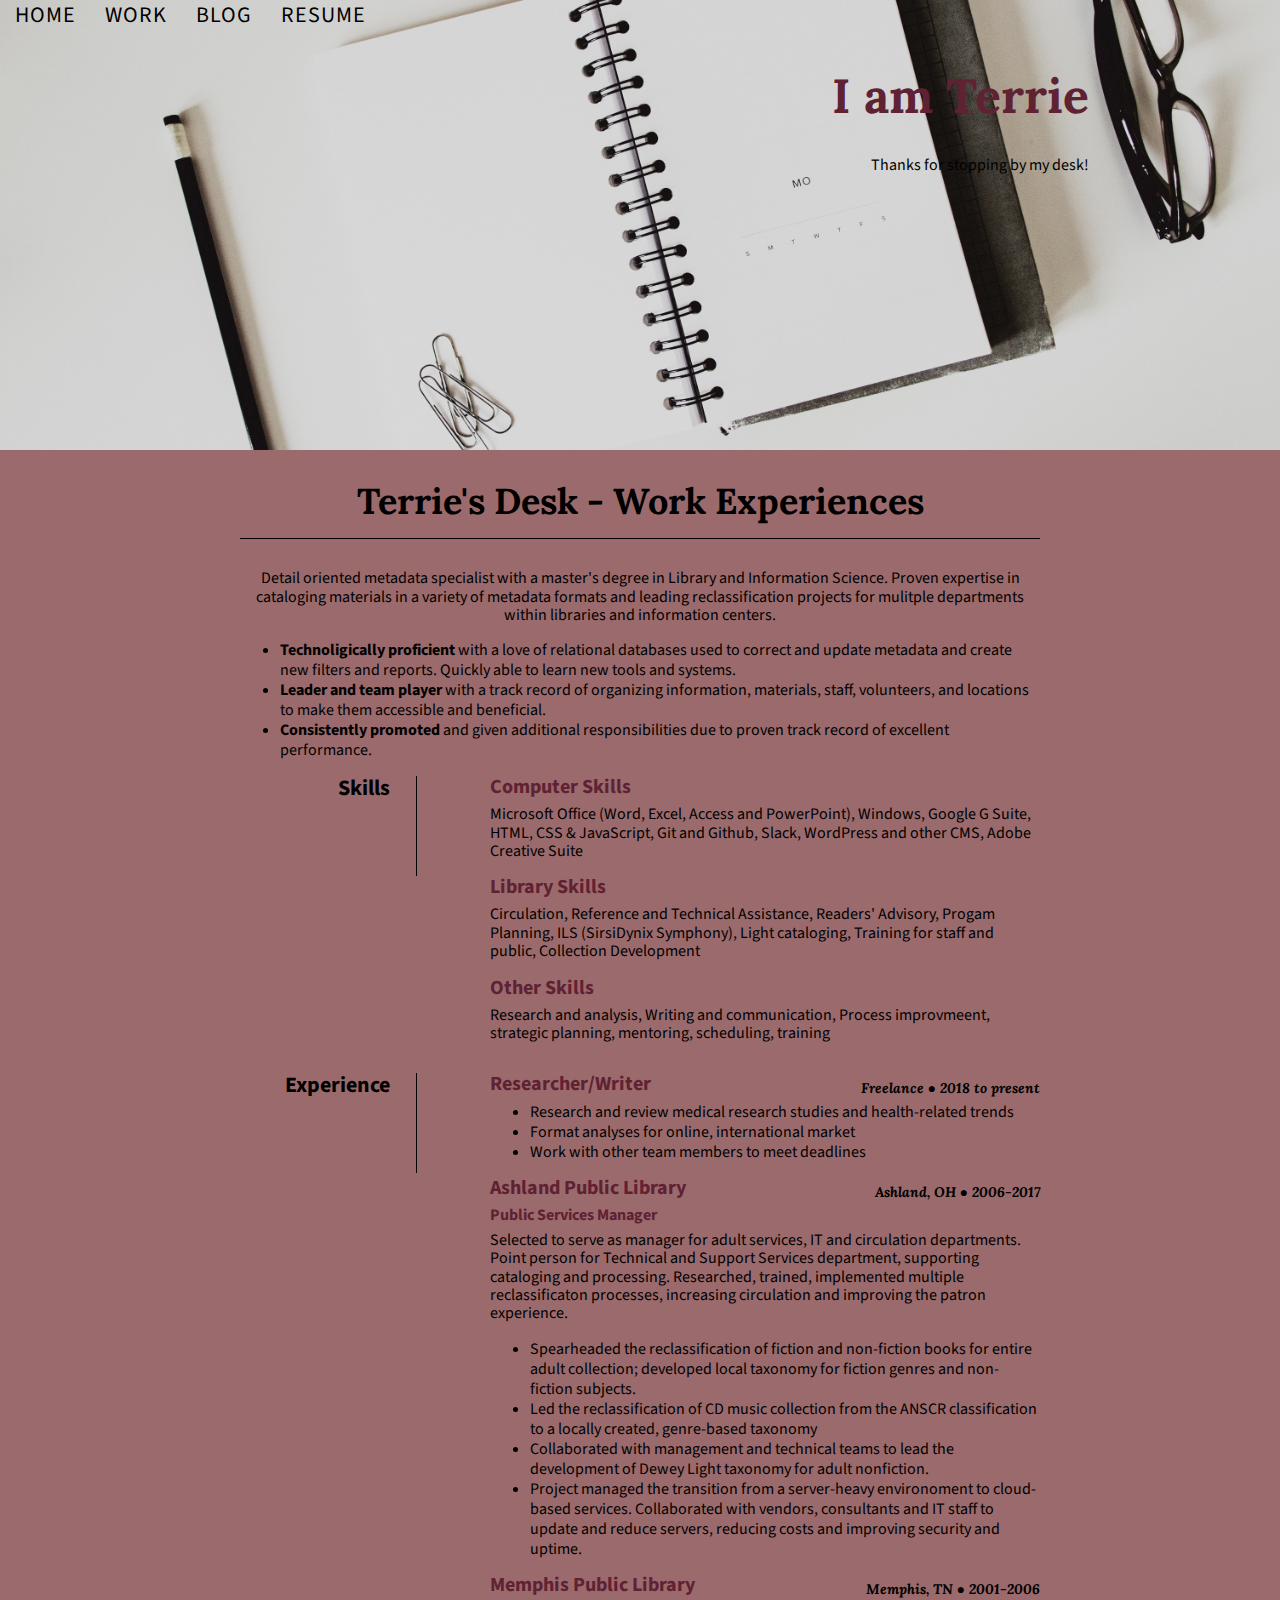
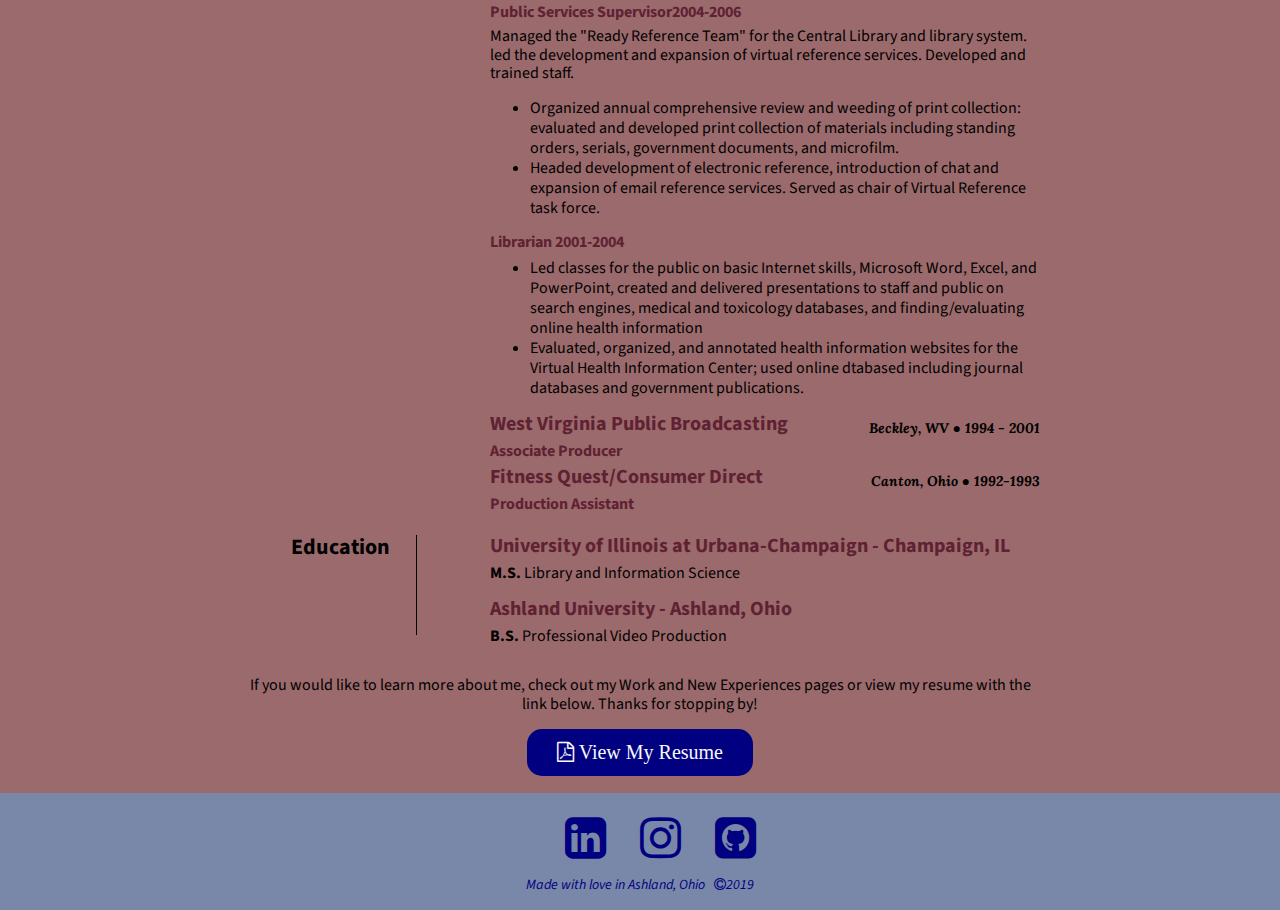
==== work.html @ ab9cb6e9 "adding files" ====
<!DOCTYPE html>
<html lang="en">
<head>
  <meta charset="UTF-8"/>
  <meta name="viewport" content="width=device-width, initial-scale=1.0"/>
  <meta name="author" content="Theresa Schenk Webster"/>
  <meta name="description" content="Theresa Schenk Webster is a librarian, researcher, and writer with a passion for lifelong learning."/>
  <link rel="stylesheet" href="css/normalize.css" />
  <link rel="stylesheet" href="css/main.css" />
  <link href="https://fonts.googleapis.com/css?family=Lora:400,700|Source+Sans+Pro:400,700" rel="stylesheet">
  <link rel="stylesheet" href="https://cdnjs.cloudflare.com/ajax/libs/font-awesome/4.7.0/css/font-awesome.min.css">

  <title>Terrie's Desk - Work Experiences</title>
  </head>

  <body>
    <nav>
      <ul>
        <li><a href="index.html">Home</a></li>
        <li><a href="work.html">Work</a></li>
        <li><a href="blog.html">Blog</a></li>
        <li><a href="Theresa_Schenk-Webster_Resume.pdf" target="_blank">Resume</a></li>
      </ul>
    </nav>

    <header class="hero-image" id="work">
      <div class="hero-text">
        <h1>I am Terrie</h1>
        <p>Thanks for stopping by my desk!</p>
      </div>
    </header>

    <div class="main">
      <div class="page-wrap">
      <h2> Terrie's Desk - Work Experiences</h2>
      <div>
        <p class="center">Detail oriented metadata specialist with a master's degree in Library and Information Science.  Proven expertise in cataloging materials in a variety of metadata formats and leading reclassification projects for mulitple departments within libraries and information centers. </p>
        <ul>
          <li><strong>Technoligically proficient</strong> with a love of relational databases used to correct and update metadata and create new filters and reports.  Quickly able to learn new tools and systems.</li>
          <li><strong>Leader and team player</strong> with a track record of organizing information, materials, staff, volunteers, and locations to make them accessible and beneficial.</li>
          <li><strong>Consistently promoted</strong> and given additional responsibilities due to proven track record of excellent performance.</li>
          </ul>
      </div>

      <dl>
        <dt>Skills</dt>
        <dd>
          <h3>Computer Skills</h3>
          <P>Microsoft Office (Word, Excel, Access and PowerPoint), Windows, Google G Suite, HTML, CSS & JavaScript, Git and Github, Slack, WordPress and other CMS, Adobe Creative Suite </p>
          <h3>Library Skills</h3>
          <p>Circulation, Reference and Technical Assistance, Readers' Advisory, Progam Planning, ILS (SirsiDynix Symphony), Light cataloging, Training for staff and public, Collection Development </p>
          <h3>Other Skills</h3>
          <p>Research and analysis, Writing and communication, Process improvmeent, strategic planning, mentoring, scheduling, training</p>
        </dd>

        <dd class="clear"></dd>

        <dt>Experience</dt>
        <dd>
          <h3>Researcher/Writer <span> Freelance &#x25cf;  2018 to present </span></h3>
          <ul>
            <li>Research and review medical research studies and health-related trends </li>
            <li> Format analyses for online, international market</li>
            <li>Work with other team members to meet deadlines</li>
          </ul>
          <h3>Ashland Public Library<span>Ashland, OH  &#x25cF; 2006-2017</span></h3>
          <h4>Public Services Manager</h4>
          <p>Selected to serve as manager for adult services, IT and circulation departments.  Point person for Technical and Support Services department, supporting cataloging and processing.  Researched, trained, implemented multiple reclassificaton processes, increasing circulation and improving the patron experience.
          <ul>
            <li>Spearheaded the reclassification of fiction and non-fiction books for entire adult collection; developed local taxonomy for fiction genres and non-fiction subjects.</li>
            <li>Led the reclassification of CD music collection from the ANSCR classification to a locally created, genre-based taxonomy</li>
            <li>Collaborated with management and technical teams to lead the development of Dewey Light taxonomy for adult nonfiction.</li>
            <li>Project managed the transition from a server-heavy environoment to cloud-based services.  Collaborated with vendors, consultants and IT staff to update and reduce servers, reducing costs and improving security and uptime. </li>
          </ul>
          <h3>Memphis Public Library<span>Memphis, TN &#x25cf; 2001-2006</span></h3>
            <h4>Public Services Supervisor<span>2004-2006</span></h4>
            <p>Managed the "Ready Reference Team" for the Central Library and library system.  led the development and expansion of virtual reference services.  Developed and trained staff.</p>
            <ul>
              <li>Organized annual comprehensive review and weeding of print collection: evaluated and developed print collection of materials including standing orders, serials, government documents, and microfilm.</li>
              <li>Headed development of electronic reference, introduction of chat and expansion of email reference services.  Served as chair of Virtual Reference task force.</li>
            </ul>
            <h4>Librarian <span>2001-2004</span></h4>
              <ul>
                <li>Led classes for the public on basic Internet skills, Microsoft Word, Excel, and PowerPoint, created and delivered presentations to staff and public on search engines, medical and toxicology databases, and finding/evaluating online health information</li>
                <li>Evaluated, organized, and annotated health information websites for the Virtual Health Information Center; used online dtabased including journal databases and government publications.</li>
                </ul>
            <h3>West Virginia Public Broadcasting<span>Beckley, WV &#x25cf; 1994 - 2001</span></h3>
            <h4>Associate Producer</h4>
            <h3>Fitness Quest/Consumer Direct <span>Canton, Ohio &#x25cf; 1992-1993</span></h3>
            <h4>Production Assistant</h4>

        </dd>
        <dd class="clear"></dd>
        <dt>Education</dt>
        <dd>
          <h3>University of Illinois at Urbana-Champaign - Champaign, IL</h3>
          <p><strong>M.S.</strong>  Library and Information Science</p>
          <h3>Ashland University - Ashland, Ohio</h3>
          <p><strong>B.S.</strong>  Professional Video Production</p>
              </dd>

        <dd class="clear"></dd>
      <dl>
      <div class="clear"></div>
      <div class="center">
      <p>If you would like to learn more about me, check out my Work and New Experiences pages or view my resume with the link below.   Thanks for stopping by! </p>
      <a href="Theresa_Schenk-Webster_Resume.pdf">
          <button class="button"> <i class="fa fa-file-pdf-o" style="font-size;36px"></i>  View My Resume</button></a>
      <br>
    </div>
    </div></div>
    <footer>
      <div class="page-wrap">
      <ul>
        <li><a href=""><i class="fa fa-linkedin-square"></i></a></li>
        <li><a href=""><i class="fa fa-instagram"></i></a></li>
        <li><a href=""><i class="fa fa-github-square"></i></a></li>
      </ul>
      <p>Made with love in Ashland, Ohio &nbsp;
      <i style="font-size:14px" class="fa">&#xf1f9;</i>2019 </p>
    </div>
  </footer>
</body>
</html>
---- css/main.css ----
html,body  {
  height:100%;
  background-color:#f8f8f8;
  padding: 0px;
  margin: 0px;
}

div {
  margin:0px;
  padding: 0px;
}

/****  NAVIGATION MENU **/

nav {
  background:transparent;
  position: absolute;
  top:0;
  left:0;
  margin-left:-25px;
  z-index:100;
}

nav ul {
  padding-top: 5px;
}

nav li {
  display: inline;
  padding-right:25px;
}

nav a {
  color:#000000;
  font-family: "Source Sans Pro",sans-serif;
  font-size: 22px;
  letter-spacing: 1px;
  text-align:left;
  text-decoration: none;
  text-transform: uppercase;
  }

nav a:hover {
  color:#7987a9;
}

/******* HEADER IMAGE AND TEXT ***********/

.hero-image {
  height: 50%;
  background-position: center;
  background-repeat: no-repeat;
  background-size: cover;
  position: relative;
  }

.hero-text {
  text-align: right;
  position: absolute;
  top: 8%;
  left: 65%;
  color: #5f2233;
}

header#index {
  background-image: linear-gradient(rgba(0,0,0,0.2),rgba(0,0,0,0.2)),url("../img/green-chameleon-21532-unsplash.jpg");
}

header#work {
  background-image: linear-gradient(rgba(0,0,0,0.1),rgba(0,0,0,0.1)), url("../img/studio-ease-629080-unsplash.jpg");
}

header#new {
  background-image: linear-gradient(rgba(0,0,0,0.2),rgba(0,0,0,0.2)), url("../img/sergi-kabrera-705414-unsplash.jpg");
}

/***** MAIN SECTION AND PAGE WRAP ************/

.main {
  background-color: #9b6a6c;
  border: 1px solid #9b6a6c;
}

.page-wrap {
  width:800px;
  margin: 20px auto 5px;
}

.clear {
  clear: both;
}

.center {
  text-align:center;
}

/************* FONTS *************/
h1   {
  color: ##000000;
  font-family: "Lora",serif;
  font-size:48px;
  font-weight: bolder;
  text-align:center;
}

h2 {
  border-bottom: 1px solid #000000;
  color:#000000;
  font-family:"Lora", serif;
  font-size:36px;
  font-weight: bold;
  padding: 0 0 16px 0;
  text-align:center;
}

h3 {
  font-family: "source sans pro", sans-serif;
  font-size: 20px;
  font-weight: bold;
  color: #5f2233;
  margin: 0 0 6px 0;
  position: relative;
  text-align:left;
}

h3 span {
  position: absolute;
  bottom: 0;
  right: 0;
  font-style: italic;
  font-family: "lora",serif;
  font-size: 14px;
  color:#000000;
}

h4 {
  font-family: "source sans pro", sans-serif;
  font-size: 16px;
  font-weight: bold;
  color: #5f2233;
  margin: 0 0 6px 0;
  position: relative;
  text-align:left;
}

p   {
  color:#000000;
  font-family:"Source Sans Pro", sans-serif;
  font-size: 16px;
  margin: 0 0 16px 0;
}


/***********LISTS*******************/
ul {
  margin:0 0 15px 0;
}

li {
  font-family:"Source Sans Pro", sans-serif;
  font-size: 16px;
  line-height:20px;
}
dt {
  border-right: 1px solid #000000;
  float: left;
  width:150px;
  height: 100px;
  font-family:"source sans Pro", sans-serif;
  font-size: 22px;
  font-weight:bold;
  padding:0 26px 0 0;
  text-align:right;
}

dd {
  width:550px;
  float: right;
}

dd.clear {
  float:none;
  margin: 0;
  height: 15px;
}
/************BUTTON***************/

.button {
  background-color:#000080;
  border:none;
  color: #f8f8f8;
  padding: 12px 30px;
  cursor:pointer;
  font-size:20px;
  border-radius:15px;
  }

.button:hover {
  background-color:#7987a9;
}



/*********BLOG SECTIONS*****************/
.leftcolumn {
  float:left;
  width:60%;
  padding: 0 30px 0 50px;
}

.rightcolumn {
  float:left;
  width:25%;
  padding-left:20px;
}

.fakeimg {
  background-color:#aaa;
  width:50%;
  padding:20px;
  margin:20px;
}

.card {
  padding:2px;
  margin-top:2px;
}

.row:after {
  content: "";
  display: table;
  clear: both;
}

@media screen and (max-width:800px) {
  .leftcolumn, .rightcolumn {
    width:100%;
    padding:0;
  }
}
/*********FOOTER SECTION*************/

footer {
  background-color:#7987a9;
  border: 1px solid #7987a9;
  text-align:center;
}

footer li {
  display:inline;
  font-size:36px;
  font-weight:bolder;
  padding: 15px;
}

footer a {
  color:#000080;
  font-family:"Source Sans Pro", sans-serif;
  font-size: 48px;
  font-weight: bolder;
  text-decoration: none;
  }

footer a:hover {
  color:#f8f8f8;
}

footer p {
  color:#000080;
  font-family:"Source Sans Pro", sans-serif;
  font-size: 14px;
  font-style:italic;
  }
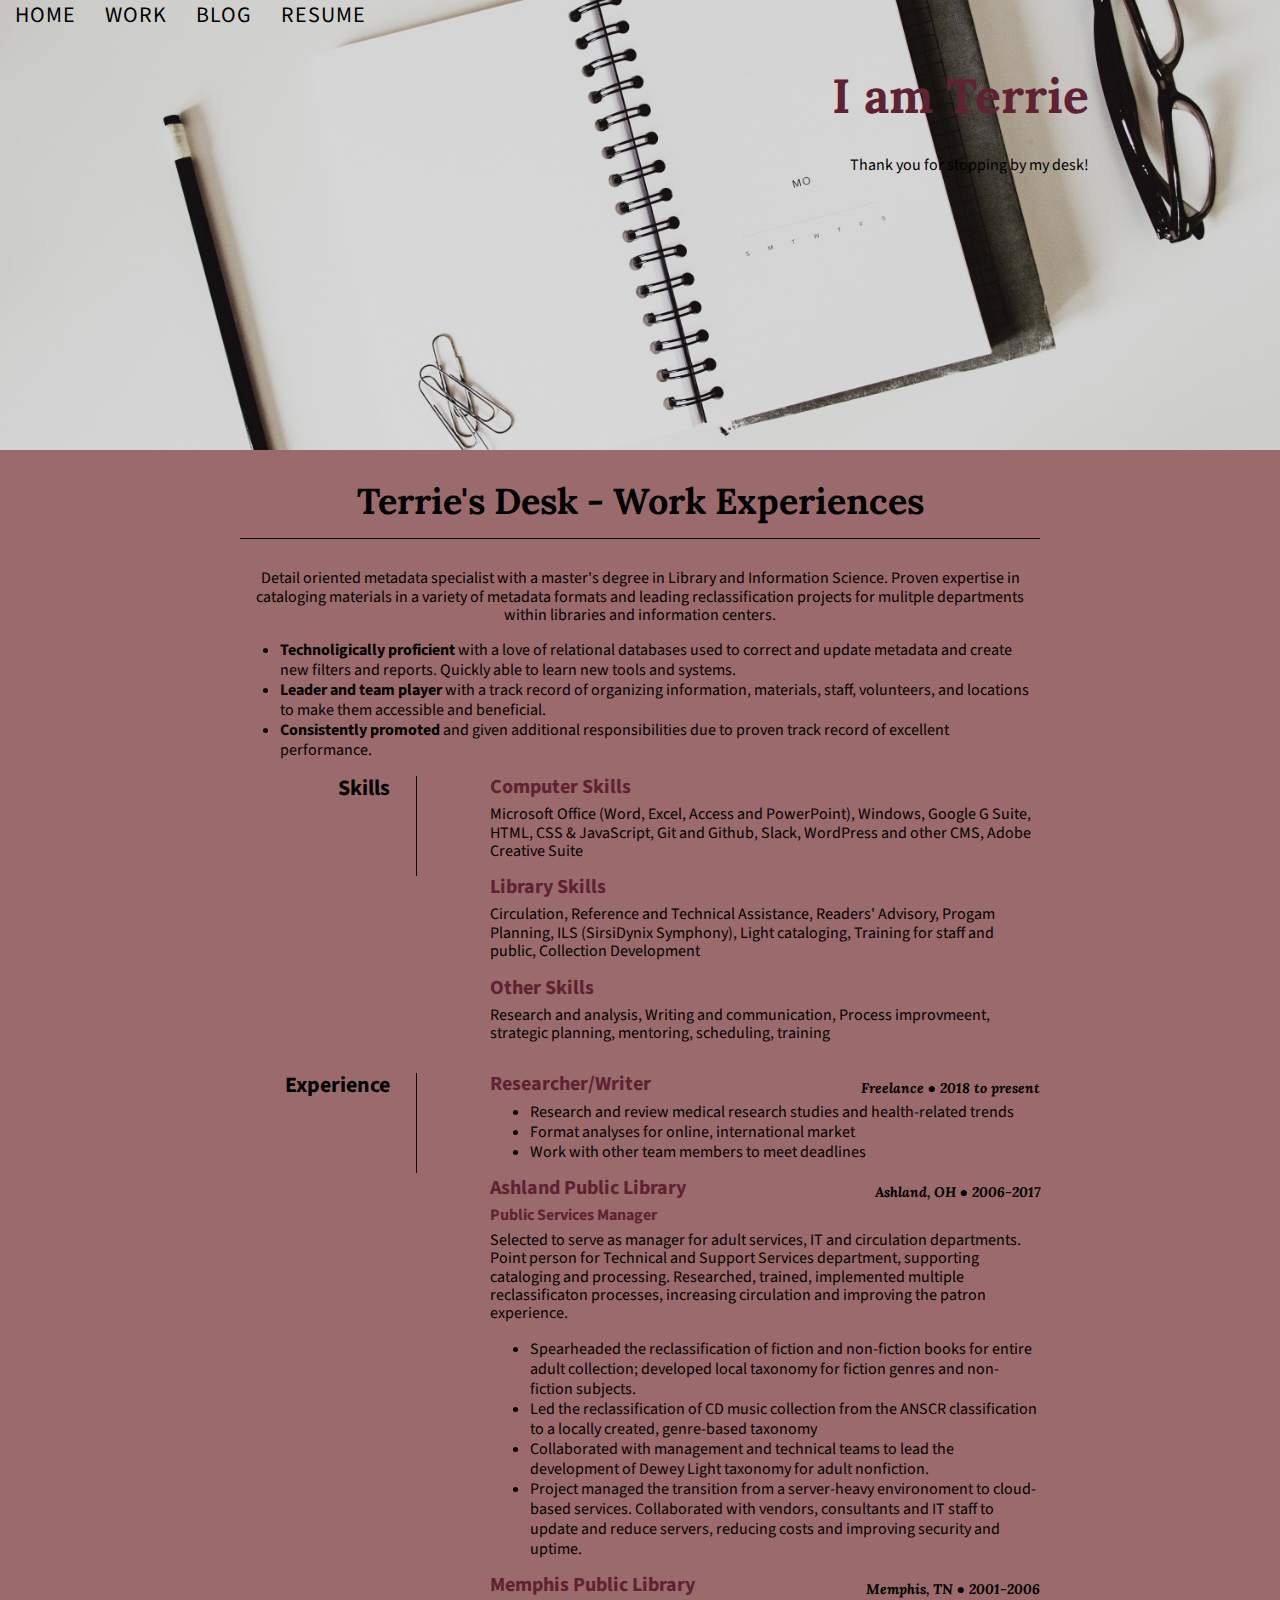
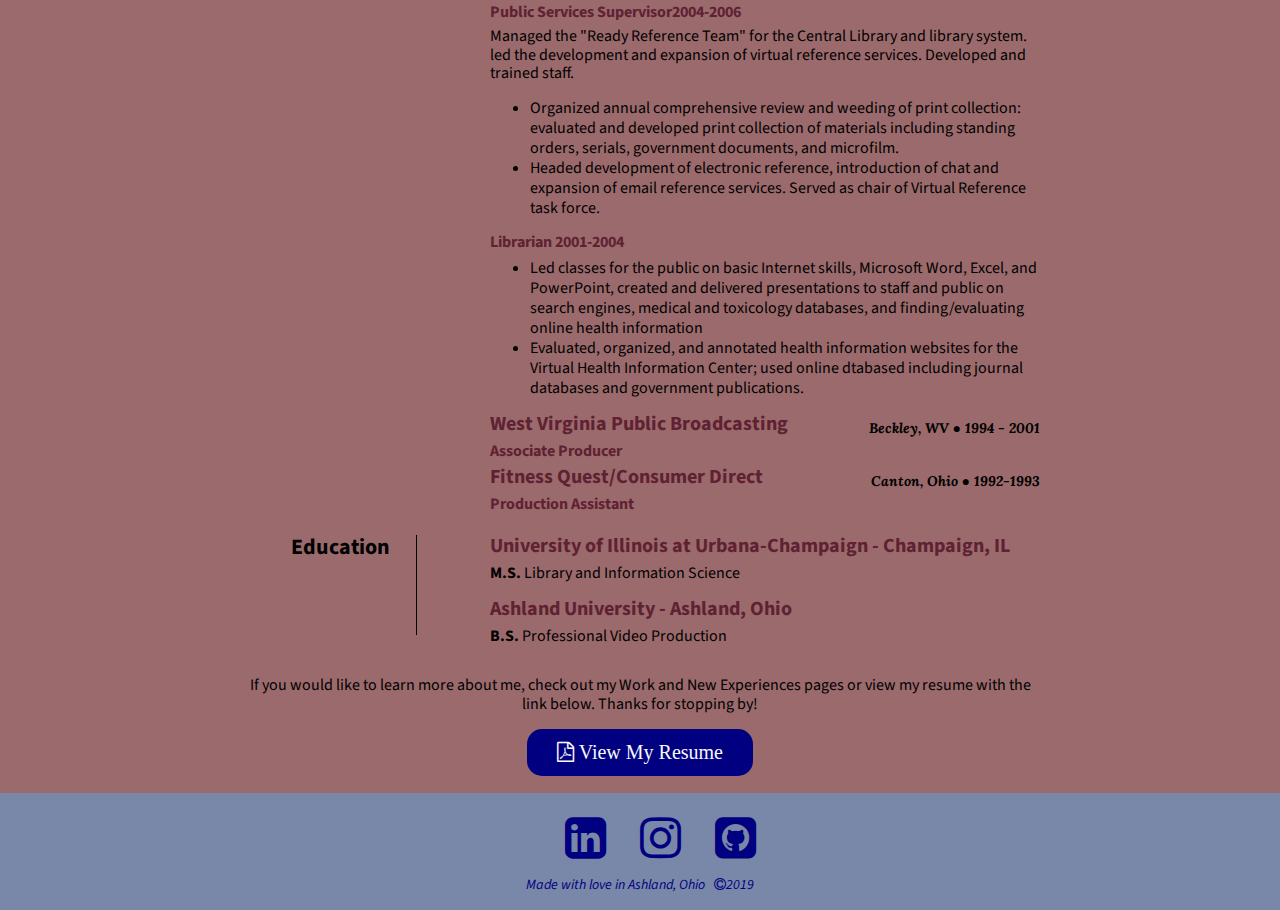
==== commit a70bbf62: "testing out passphrase" ====
--- a/work.html
+++ b/work.html
@@ -26,7 +26,7 @@
     <header class="hero-image" id="work">
       <div class="hero-text">
         <h1>I am Terrie</h1>
-        <p>Thanks for stopping by my desk!</p>
+        <p>Thank you for stopping by my desk!</p>
       </div>
     </header>
 
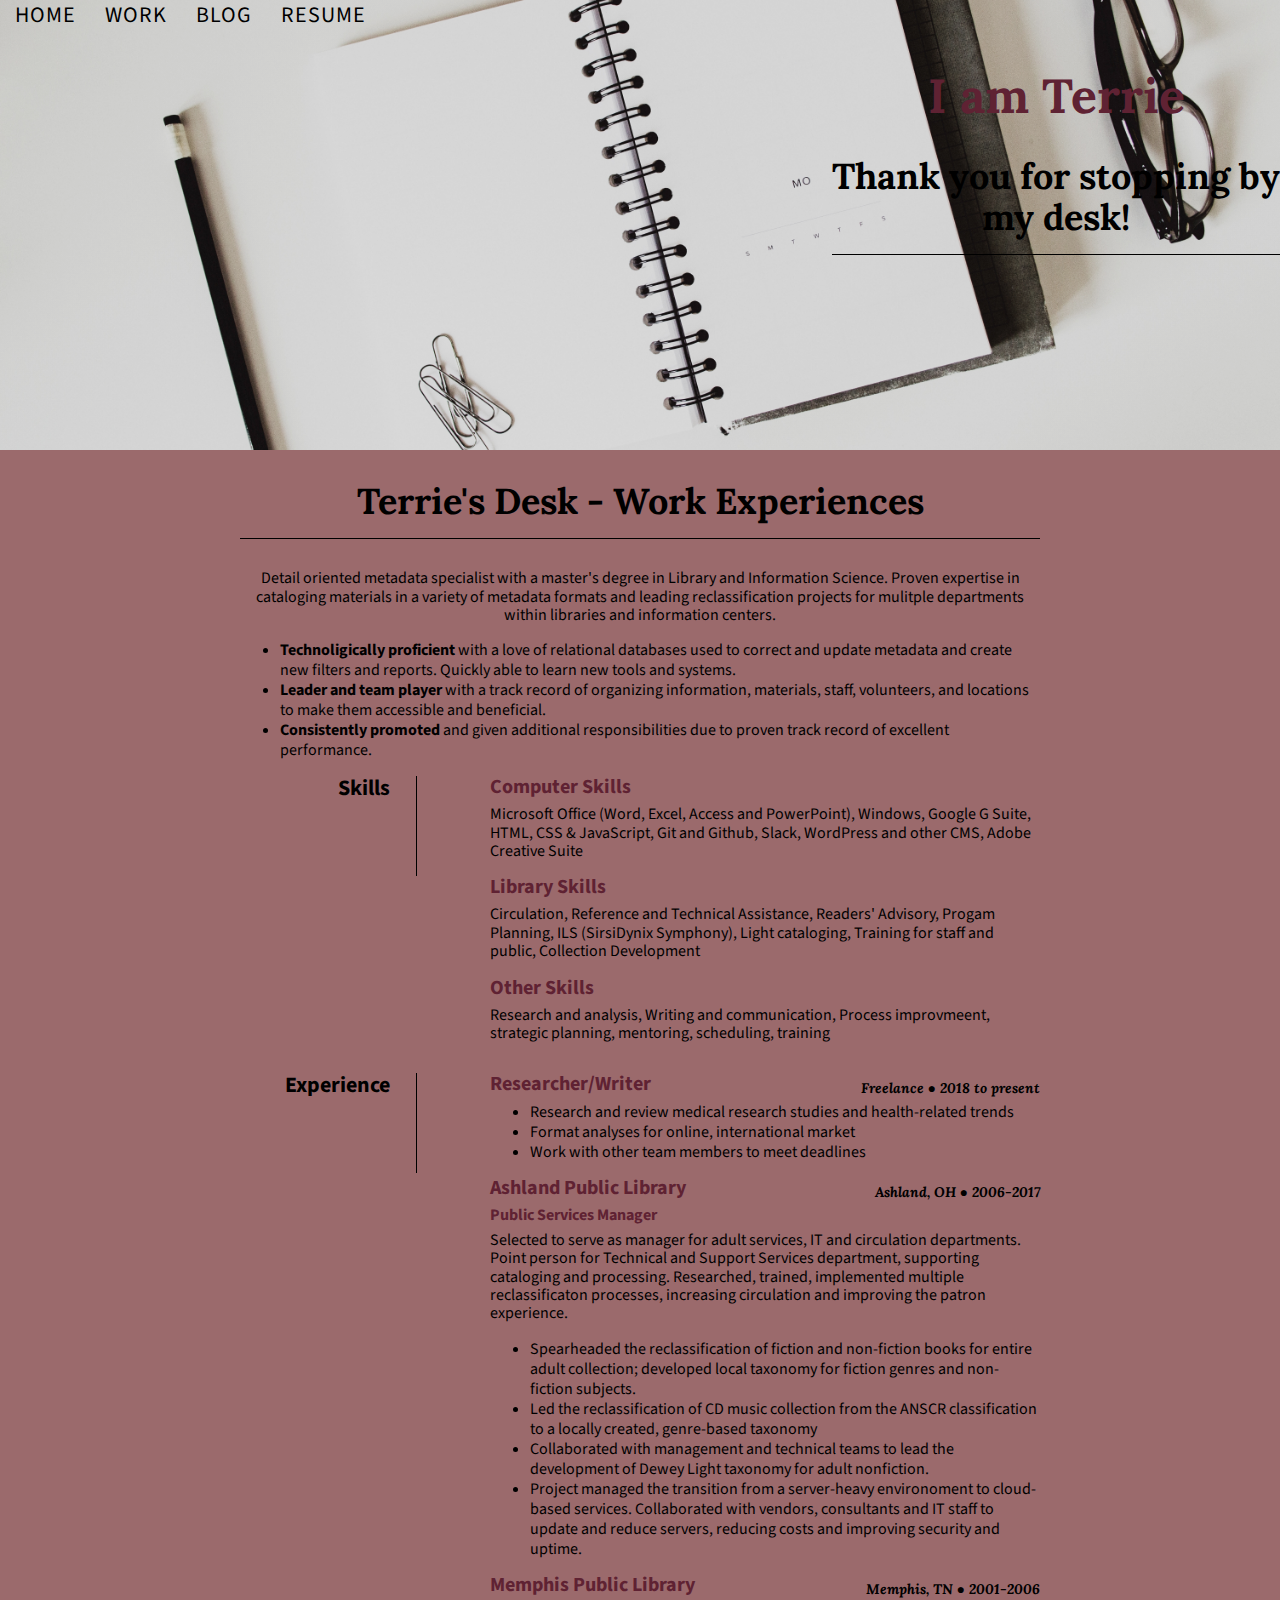
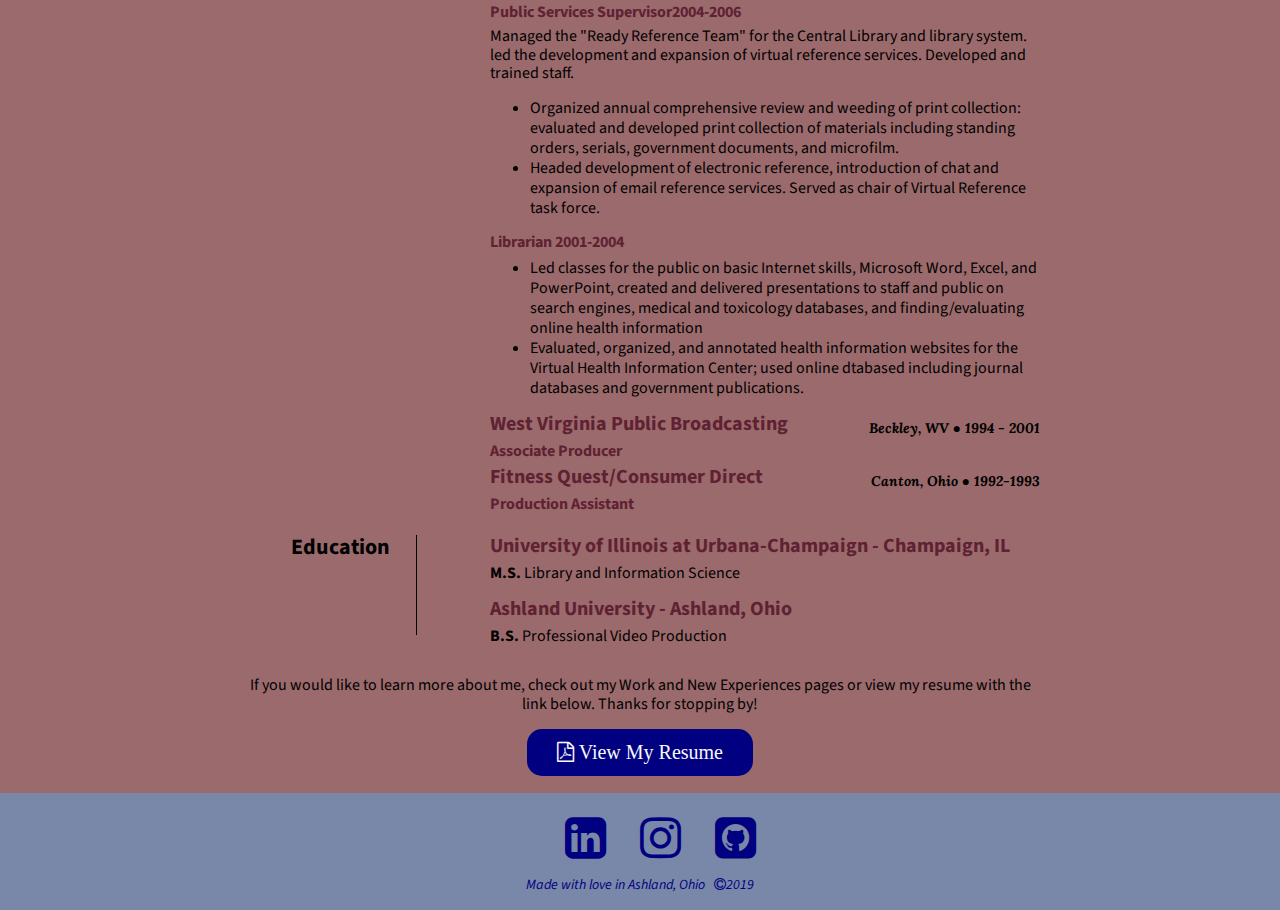
==== commit 3db5db22: "Updating headline" ====
--- a/work.html
+++ b/work.html
@@ -26,7 +26,7 @@
     <header class="hero-image" id="work">
       <div class="hero-text">
         <h1>I am Terrie</h1>
-        <p>Thank you for stopping by my desk!</p>
+        <h2>Thank you for stopping by my desk!</h2>
       </div>
     </header>
 
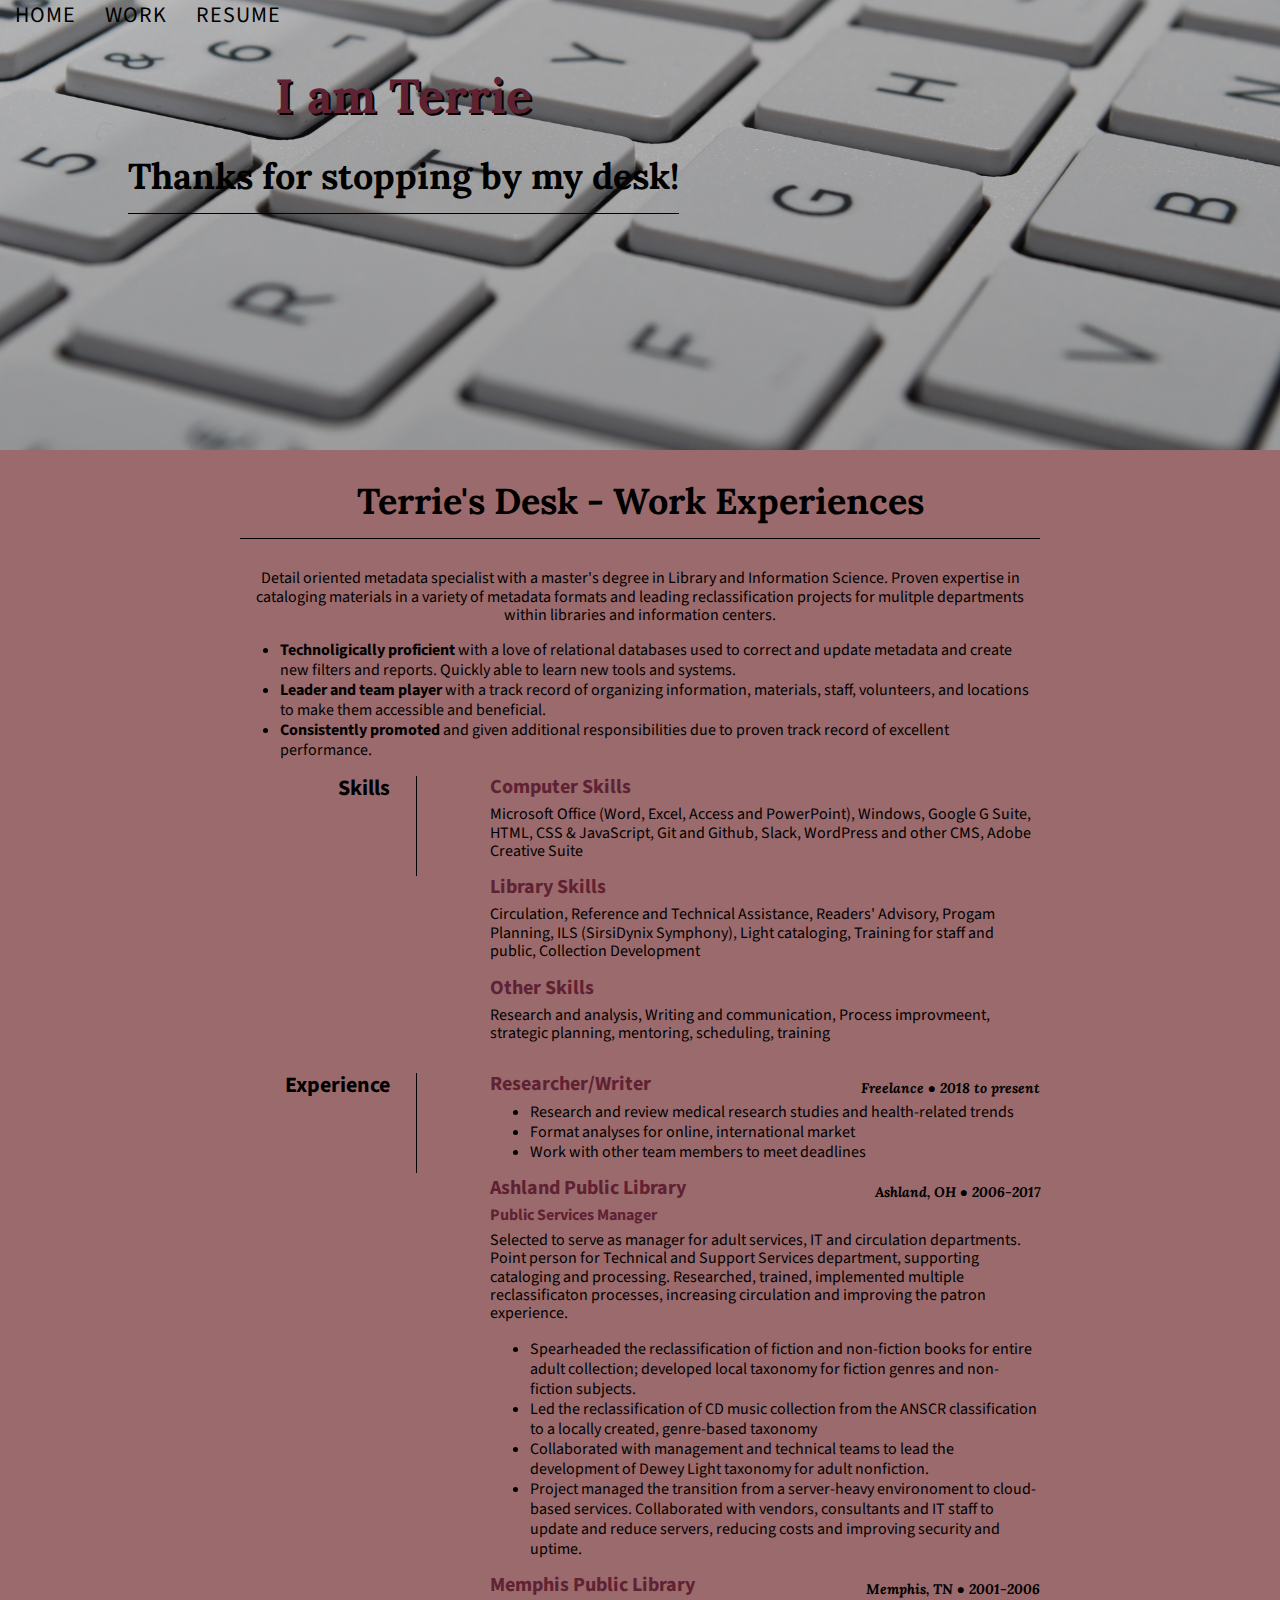
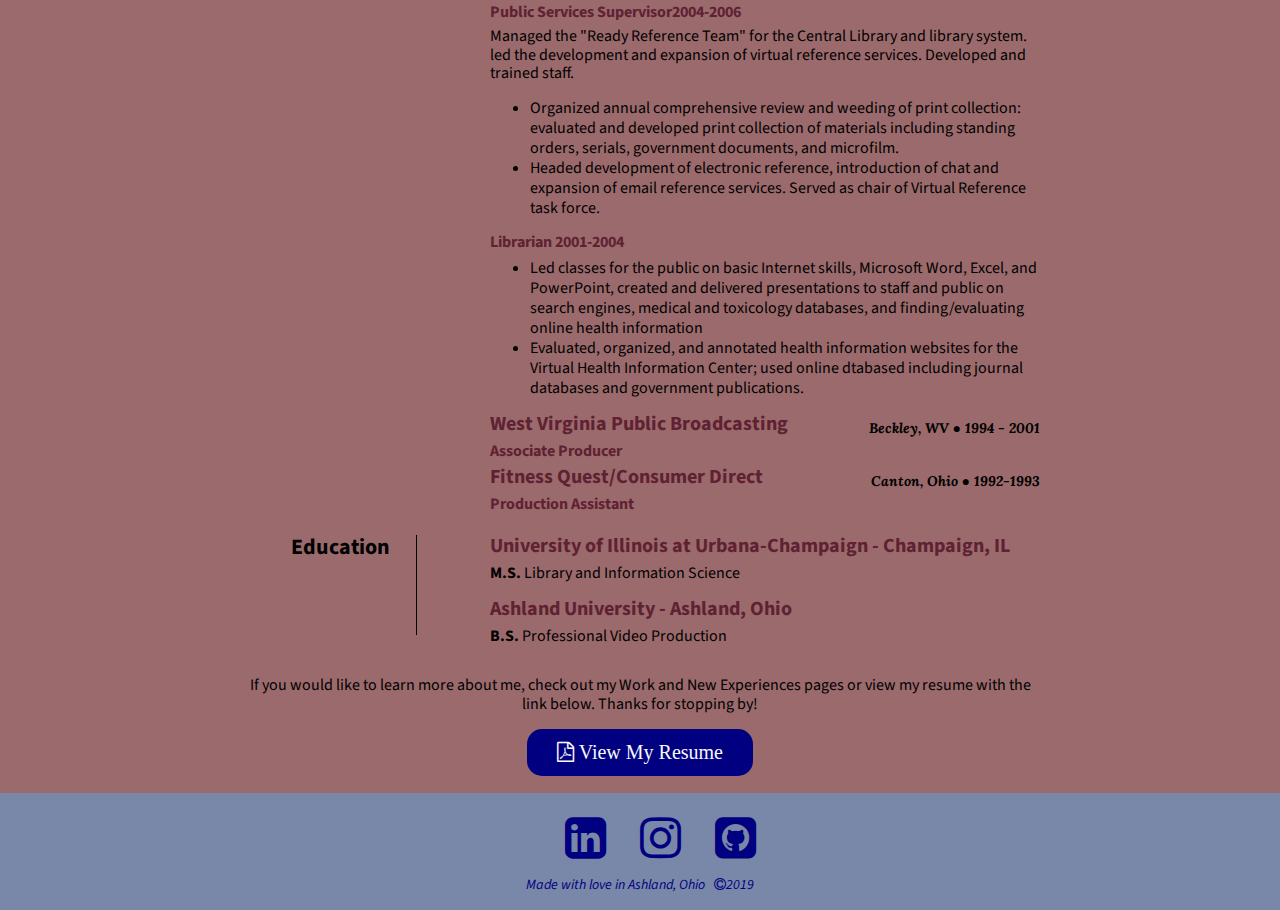
==== commit 13c56a69: "Deleted blog, made some style changes" ====
--- a/work.html
+++ b/work.html
@@ -18,7 +18,6 @@
       <ul>
         <li><a href="index.html">Home</a></li>
         <li><a href="work.html">Work</a></li>
-        <li><a href="blog.html">Blog</a></li>
         <li><a href="Theresa_Schenk-Webster_Resume.pdf" target="_blank">Resume</a></li>
       </ul>
     </nav>
@@ -26,7 +25,7 @@
     <header class="hero-image" id="work">
       <div class="hero-text">
         <h1>I am Terrie</h1>
-        <h2>Thank you for stopping by my desk!</h2>
+        <h2>Thanks for stopping by my desk!</h2>
       </div>
     </header>
 
--- a/css/main.css
+++ b/css/main.css
@@ -56,10 +56,9 @@
   }
 
 .hero-text {
-  text-align: right;
   position: absolute;
   top: 8%;
-  left: 65%;
+  left: 10%;
   color: #5f2233;
 }
 
@@ -68,7 +67,7 @@
 }
 
 header#work {
-  background-image: linear-gradient(rgba(0,0,0,0.1),rgba(0,0,0,0.1)), url("../img/studio-ease-629080-unsplash.jpg");
+  background-image: linear-gradient(rgba(0,0,0,0.1),rgba(0,0,0,0.2)), url("../img/sergi-kabrera-705414-unsplash.jpg");
 }
 
 header#new {
@@ -102,6 +101,7 @@
   font-size:48px;
   font-weight: bolder;
   text-align:center;
+  text-shadow: 2px 2px black;
 }
 
 h2 {
